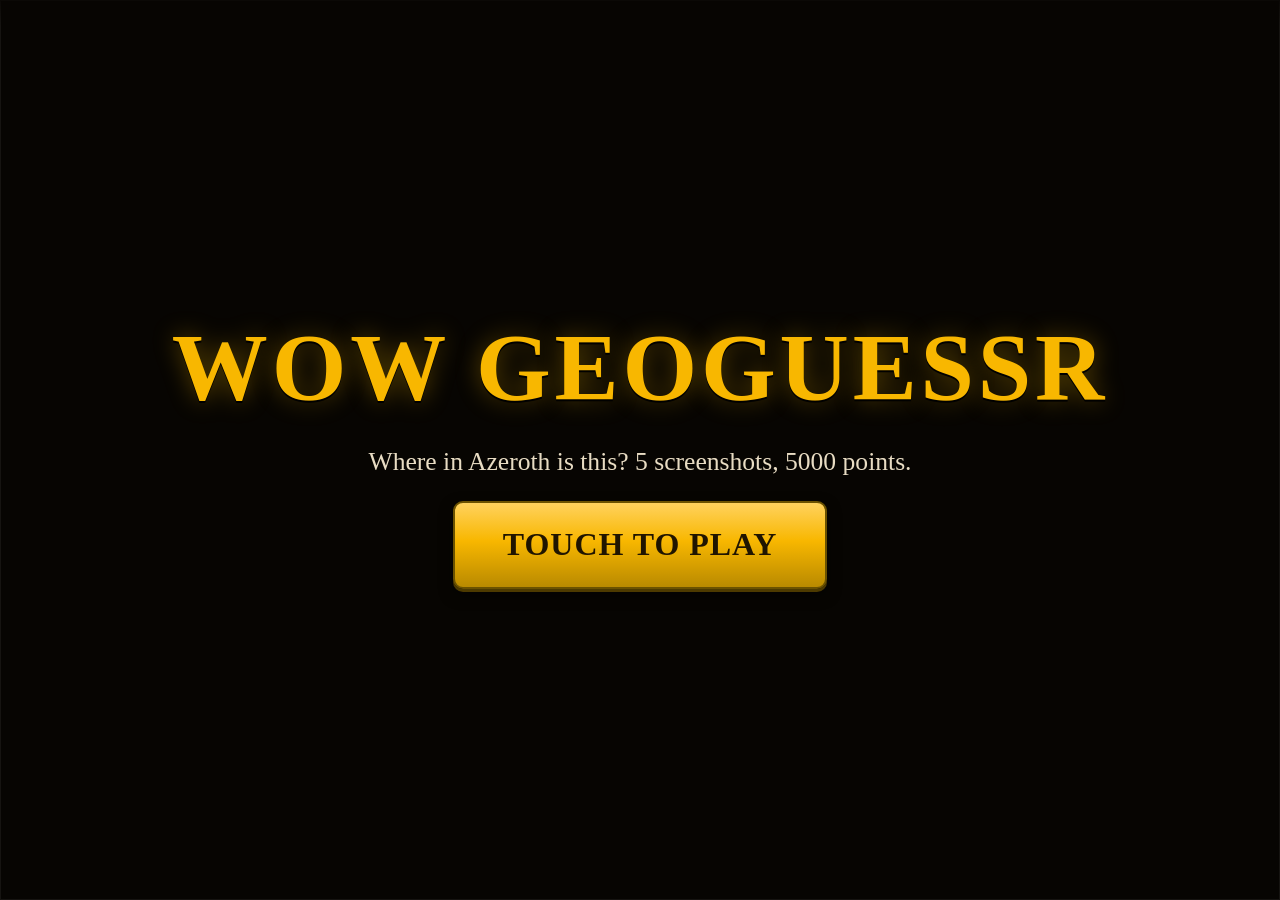
==== games/geoguessr/index.html @ a455a405 "Esfand Games: Onyxia Run + WoW GeoGuessr kiosk games Co-Authored-By: Claude Fable 5 <noreply@anthrop" ====
<!DOCTYPE html>
<html lang="en">
<head>
<meta charset="utf-8">
<meta name="viewport" content="width=device-width, initial-scale=1, user-scalable=no">
<title>WoW GeoGuessr</title>
<link rel="stylesheet" href="../../shared/css/theme.css">
<link rel="stylesheet" href="map.css">
<style>
  #screenshot {
    position: fixed; inset: 0; width: 100%; height: 100%;
    object-fit: cover; background: #000;
  }
  #topbar {
    position: fixed; top: 0; left: 0; right: 0;
    display: flex; justify-content: center; gap: 3rem;
    padding: .8rem; font-size: 1.6rem;
    background: linear-gradient(rgba(0,0,0,.75), transparent);
    text-shadow: 0 2px 4px #000;
    pointer-events: none;
  }
  /* Corner thumbnail that invites expanding the map */
  #map-thumb {
    position: fixed; right: 24px; bottom: 24px; width: 300px; height: 225px;
    border: 3px solid var(--gold); border-radius: 12px; overflow: hidden;
    cursor: pointer; background: #0a2231;
    box-shadow: 0 8px 30px rgba(0,0,0,.7);
    transition: transform .15s ease;
  }
  #map-thumb:hover { transform: scale(1.05); }
  #map-thumb img { width: 100%; height: 100%; object-fit: contain; pointer-events: none; }
  #map-thumb .hint {
    position: absolute; left: 0; right: 0; bottom: 0; text-align: center;
    padding: .4rem; background: rgba(0,0,0,.65); font-size: 1.1rem; color: var(--gold);
  }
  /* Expanded map panel */
  #map-panel {
    position: fixed; inset: 0; z-index: 40;
    display: flex; flex-direction: column; align-items: center; justify-content: center;
    background: rgba(5, 8, 12, .88);
  }
  #map-holder {
    width: min(74vw, 132vh); height: min(55.5vw, 74vh);
    border: 3px solid var(--gold); border-radius: 12px; background: #0a2231;
  }
  #map-actions { display: flex; gap: 1.2rem; margin-top: 1.2rem; align-items: center; }
  #reveal-banner {
    display: flex; flex-direction: column; align-items: center; gap: .3rem;
    margin-bottom: 1rem; text-align: center;
  }
  #reveal-zone { font-size: 3rem; }
  #reveal-detail { font-size: 1.5rem; color: var(--ink-dim); }
  #reveal-points { font-size: 2.6rem; color: var(--gold); font-variant-numeric: tabular-nums; }
  .idle-warn {
    position: fixed; bottom: 30px; left: 50%; transform: translateX(-50%);
    z-index: 90; font-size: 1.6rem; color: #ffd9d0; text-shadow: 0 2px 4px #000;
  }
</style>
</head>
<body>
  <img id="screenshot" alt="">
  <div id="topbar">
    <span id="round-label"></span>
    <span id="score-label"></span>
  </div>

  <div id="map-thumb" class="hidden">
    <img id="map-thumb-img" alt="Map">
    <div class="hint">TAP TO GUESS</div>
  </div>

  <div id="map-panel" class="hidden">
    <div id="reveal-banner" class="hidden">
      <div id="reveal-zone" class="wow-title"></div>
      <div id="reveal-detail"></div>
      <div id="reveal-points"></div>
    </div>
    <div id="map-holder"></div>
    <div id="map-actions">
      <button id="btn-close-map" class="btn btn-ghost">Back to photo</button>
      <button id="btn-lock" class="btn btn-huge">Lock In Guess</button>
      <button id="btn-next" class="btn btn-huge hidden">Next</button>
    </div>
  </div>

  <div id="attract" class="overlay">
    <h1 class="wow-title" style="font-size:clamp(3rem,8vw,6rem)">WoW GeoGuessr</h1>
    <p style="font-size:1.6rem;max-width:640px;text-align:center">
      Where in Azeroth is this? 5 screenshots, 5000 points.
    </p>
    <button id="btn-start" class="btn btn-huge attract-pulse">Touch to Play</button>
  </div>

  <div id="total" class="overlay hidden">
    <h1 class="wow-title" style="font-size:3.4rem">Journey Complete</h1>
    <div id="total-score" class="wow-title" style="font-size:5rem"></div>
    <div id="total-rank" style="font-size:2rem"></div>
    <button id="btn-again" class="btn btn-huge">Play Again</button>
  </div>

  <div id="idle-warn" class="idle-warn hidden"></div>

  <script type="module" src="game.js"></script>
</body>
</html>
---- shared/css/theme.css ----
/* Esfand Games — shared WoW-flavored kiosk theme */

@font-face {
  /* If organizers drop a fantasy font at shared/assets/title-font.woff2 it is
     picked up automatically; otherwise the serif stack below is used. */
  font-family: 'EsfandTitle';
  src: url('../assets/title-font.woff2') format('woff2');
  font-display: swap;
}

:root {
  --bg: #0d0b08;
  --panel: #1d1610;
  --panel-light: #2a2016;
  --ink: #e8dcc3;
  --ink-dim: #a89878;
  --gold: #f8b700;
  --gold-dark: #b98a00;
  --red: #c23b22;
  --green: #4caf50;
  --silver: #c0c0c0;
  --bronze: #cd7f32;
}

* { margin: 0; padding: 0; box-sizing: border-box; }

html, body {
  background: var(--bg);
  color: var(--ink);
  font-family: Georgia, 'Times New Roman', serif;
  overflow: hidden;
  height: 100%;
  user-select: none;
  -webkit-user-select: none;
}

.wow-title {
  font-family: 'EsfandTitle', Georgia, serif;
  color: var(--gold);
  text-shadow: 0 2px 0 #000, 0 0 24px rgba(248, 183, 0, .35);
  letter-spacing: .04em;
  text-transform: uppercase;
}

/* Touch-friendly buttons — minimum 64px hit targets */
.btn {
  display: inline-flex;
  align-items: center;
  justify-content: center;
  min-height: 64px;
  min-width: 64px;
  padding: 0 2rem;
  font-family: inherit;
  font-size: 1.4rem;
  font-weight: bold;
  color: #201500;
  background: linear-gradient(#ffd25e, var(--gold) 45%, var(--gold-dark));
  border: 2px solid #6b5200;
  border-radius: 10px;
  cursor: pointer;
  touch-action: manipulation;
  text-transform: uppercase;
  letter-spacing: .03em;
  box-shadow: 0 3px 0 #4d3a00, 0 6px 14px rgba(0,0,0,.5);
}
.btn:active { transform: translateY(2px); box-shadow: 0 1px 0 #4d3a00; }
.btn-huge { min-height: 88px; font-size: 2rem; padding: 0 3rem; }
.btn-ghost {
  background: var(--panel-light);
  color: var(--ink);
  border-color: var(--ink-dim);
  box-shadow: none;
}
.btn-danger { background: linear-gradient(#e06a52, var(--red) 45%, #8a2314); border-color: #5c150a; color: #fff; }

.panel {
  background: var(--panel);
  border: 3px solid var(--gold-dark);
  border-radius: 14px;
  padding: 1.5rem 2rem;
  box-shadow: 0 10px 40px rgba(0,0,0,.6);
}

/* Full-screen overlay scaffold used by attract screens / dialogs */
.overlay {
  position: fixed;
  inset: 0;
  display: flex;
  flex-direction: column;
  align-items: center;
  justify-content: center;
  gap: 1.5rem;
  background: rgba(8, 6, 3, .92);
  z-index: 50;
}
.overlay.hidden, .hidden { display: none !important; }

/* Attract screen pulse */
@keyframes attract-pulse {
  0%, 100% { transform: scale(1); opacity: 1; }
  50% { transform: scale(1.06); opacity: .85; }
}
.attract-pulse { animation: attract-pulse 1.6s ease-in-out infinite; }

@keyframes float-up {
  from { transform: translateY(14px); opacity: 0; }
  to { transform: translateY(0); opacity: 1; }
}
.float-up { animation: float-up .4s ease-out both; }

/* Leaderboard table */
.lb-table { border-collapse: collapse; font-size: 1.6rem; min-width: 420px; }
.lb-table td { padding: .35rem 1.2rem; }
.lb-table .lb-rank { text-align: right; color: var(--ink-dim); }
.lb-table .lb-score { text-align: right; font-variant-numeric: tabular-nums; }
.lb-table tr.lb-1 td { color: var(--gold); font-size: 1.9rem; }
.lb-table tr.lb-2 td { color: var(--silver); }
.lb-table tr.lb-3 td { color: var(--bronze); }

/* On-screen initials keyboard */
.osk { display: grid; grid-template-columns: repeat(7, 1fr); gap: 10px; }
.osk .btn { min-width: 76px; min-height: 76px; font-size: 1.8rem; padding: 0; }
.osk-slots { display: flex; gap: 14px; font-size: 4rem; font-family: monospace; }
.osk-slots .slot {
  width: 84px; height: 104px; display: flex; align-items: center; justify-content: center;
  border: 3px solid var(--gold-dark); border-radius: 10px; background: var(--panel-light);
}
.osk-slots .slot.active { border-color: var(--gold); box-shadow: 0 0 18px rgba(248,183,0,.4); }

/* Admin overlay */
.admin-overlay { z-index: 100; }
.admin-overlay .panel { display: flex; flex-direction: column; gap: 1rem; min-width: 420px; }

/* Friendly manifest error */
.manifest-error {
  position: fixed; inset: 0; z-index: 200;
  display: flex; flex-direction: column; align-items: center; justify-content: center;
  gap: 1rem; background: #2a0d08; color: #ffd9d0; padding: 3rem; text-align: center;
}
.manifest-error code { background: #000; padding: .2em .5em; border-radius: 6px; font-size: 1.1em; }
---- games/geoguessr/map.css ----
/* Map widget styles — used by the game and the calibrate page */

.mapw { position: relative; overflow: hidden; }
.mapw-img {
  position: absolute; inset: 0; width: 100%; height: 100%;
  object-fit: contain; pointer-events: none;
}
.mapw-layer { position: absolute; inset: 0; pointer-events: none; }

.mapw-pin {
  position: absolute; width: 34px; height: 34px;
  margin-left: -17px; margin-top: -34px;
  pointer-events: none;
}
.mapw-pin::before {
  content: ''; position: absolute; inset: 0;
  clip-path: polygon(50% 100%, 8% 32%, 20% 8%, 50% 0, 80% 8%, 92% 32%);
}
.mapw-pin-guess::before { background: #f8b700; box-shadow: 0 0 12px rgba(248,183,0,.8); }
.mapw-pin-truth::before { background: #4caf50; }
.mapw-pin-truth { animation: pin-drop .45s cubic-bezier(.2, 2.2, .6, 1) both; }
@keyframes pin-drop {
  from { transform: translateY(-60px) scale(1.6); opacity: 0; }
  to { transform: none; opacity: 1; }
}

.mapw-line {
  position: absolute; height: 4px; margin-top: -2px;
  background: repeating-linear-gradient(90deg, #fff 0 12px, transparent 12px 22px);
  transform-origin: 0 50%;
  transition: width .7s ease-out;
  opacity: .9;
}

/* Calibrate crosshair + score ring */
.mapw-cross {
  position: absolute; width: 26px; height: 26px; margin: -13px 0 0 -13px;
  pointer-events: none;
}
.mapw-cross::before, .mapw-cross::after {
  content: ''; position: absolute; background: #ff4d6a;
}
.mapw-cross::before { left: 50%; top: 0; width: 2px; height: 100%; margin-left: -1px; }
.mapw-cross::after { top: 50%; left: 0; height: 2px; width: 100%; margin-top: -1px; }
.mapw-ring {
  position: absolute; border: 2px dashed rgba(248, 183, 0, .8); border-radius: 50%;
  pointer-events: none; transform: translate(-50%, -50%);
}
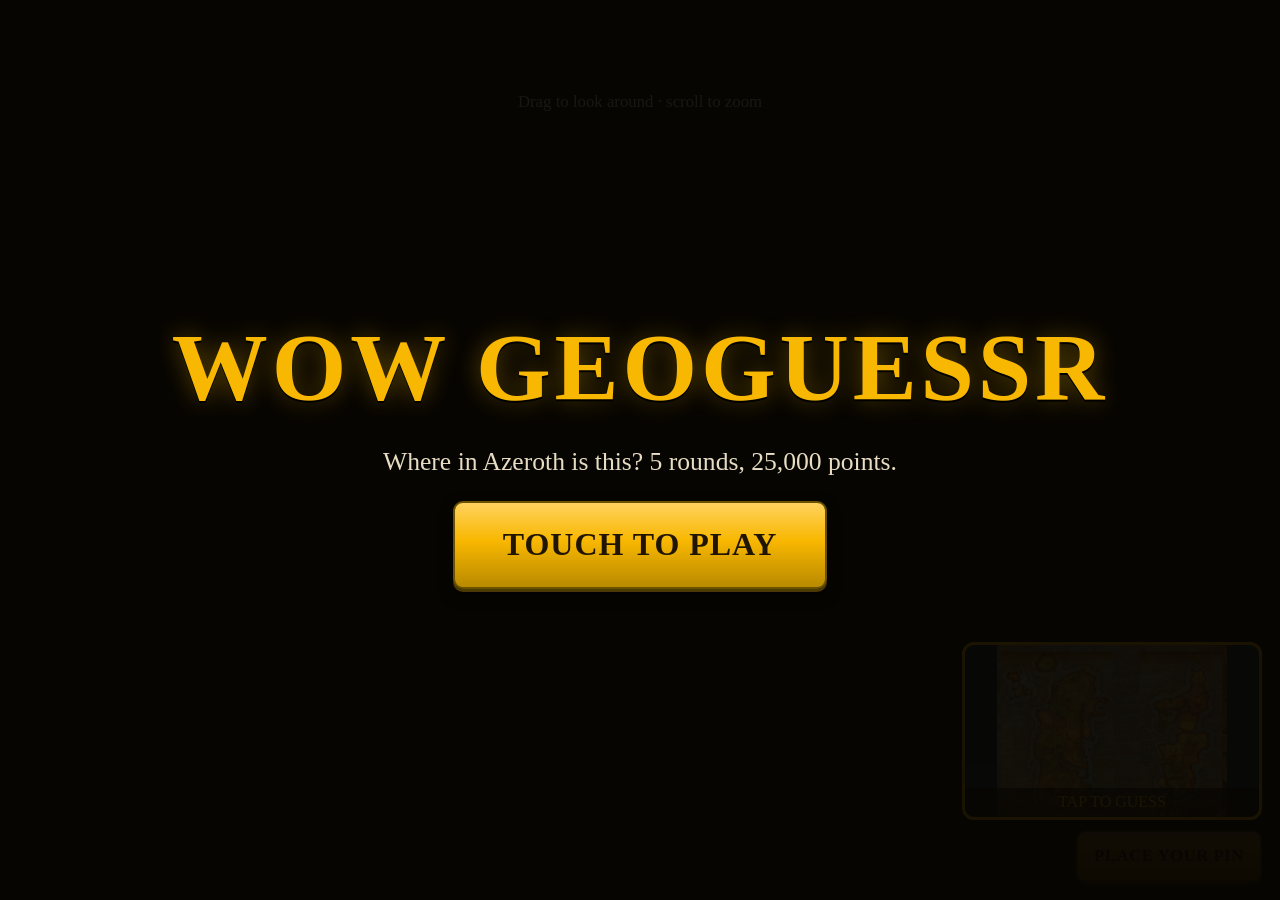
==== commit a2548e0d: "GeoGuessr: LostGamer-style overhaul — look-around photo viewer, WebGL 360 pano support, zoomable gue" ====
--- a/games/geoguessr/index.html
+++ b/games/geoguessr/index.html
@@ -7,50 +7,71 @@
 <link rel="stylesheet" href="../../shared/css/theme.css">
 <link rel="stylesheet" href="map.css">
 <style>
-  #screenshot {
-    position: fixed; inset: 0; width: 100%; height: 100%;
-    object-fit: cover; background: #000;
+  /* --- location viewers (photo pan/zoom + 360 pano) --- */
+  #photo { position: fixed; inset: 0; overflow: hidden; background: #000; touch-action: none; cursor: grab; }
+  #photo:active { cursor: grabbing; }
+  .photoview-img { position: absolute; left: 0; top: 0; transform-origin: 0 0; will-change: transform; }
+  #pano { position: fixed; inset: 0; width: 100%; height: 100%; touch-action: none; cursor: grab; display: none; }
+  #look-hint {
+    position: fixed; top: 84px; left: 50%; transform: translateX(-50%);
+    padding: .5rem 1.2rem; border-radius: 999px; background: rgba(0,0,0,.55);
+    font-size: 1.05rem; color: var(--ink); pointer-events: none;
+    transition: opacity .6s; z-index: 10;
   }
+
+  /* --- top bar: round / timer / score --- */
   #topbar {
-    position: fixed; top: 0; left: 0; right: 0;
-    display: flex; justify-content: center; gap: 3rem;
-    padding: .8rem; font-size: 1.6rem;
+    position: fixed; top: 0; left: 0; right: 0; z-index: 20;
+    display: flex; justify-content: center; align-items: center; gap: 3rem;
+    padding: .7rem; font-size: 1.5rem;
     background: linear-gradient(rgba(0,0,0,.75), transparent);
     text-shadow: 0 2px 4px #000;
     pointer-events: none;
   }
-  /* Corner thumbnail that invites expanding the map */
-  #map-thumb {
-    position: fixed; right: 24px; bottom: 24px; width: 300px; height: 225px;
-    border: 3px solid var(--gold); border-radius: 12px; overflow: hidden;
-    cursor: pointer; background: #0a2231;
+  #timer-wrap {
+    position: fixed; top: 0; left: 0; right: 0; height: 6px; z-index: 21;
+    background: rgba(0,0,0,.5); display: none;
+  }
+  #timer-bar { height: 100%; width: 100%; background: var(--gold); transition: width .25s linear; }
+  #timer-bar.low { background: var(--red); }
+
+  /* --- map inset (GeoGuessr style, bottom-right, expands) --- */
+  #map-inset {
+    position: fixed; right: 18px; bottom: 18px; z-index: 30;
+    width: 300px; height: 240px;
+    display: flex; flex-direction: column; gap: 10px;
+    transition: width .25s ease, height .25s ease;
+  }
+  #map-inset.expanded { width: min(72vw, 1100px); height: min(74vh, 860px); }
+  #map-holder {
+    flex: 1; min-height: 0;
+    border: 3px solid var(--gold); border-radius: 12px; background: #0a2231;
     box-shadow: 0 8px 30px rgba(0,0,0,.7);
-    transition: transform .15s ease;
+    overflow: hidden;
   }
-  #map-thumb:hover { transform: scale(1.05); }
-  #map-thumb img { width: 100%; height: 100%; object-fit: contain; pointer-events: none; }
-  #map-thumb .hint {
-    position: absolute; left: 0; right: 0; bottom: 0; text-align: center;
-    padding: .4rem; background: rgba(0,0,0,.65); font-size: 1.1rem; color: var(--gold);
+  #map-inset:not(.expanded) #map-holder { cursor: pointer; }
+  #map-inset:not(.expanded) .mapw-zoombtns { display: none; }
+  #inset-buttons { display: flex; gap: 10px; justify-content: flex-end; }
+  #map-inset:not(.expanded) #inset-buttons .btn { min-height: 52px; font-size: 1.05rem; padding: 0 1rem; }
+  #btn-lock[disabled] { opacity: .45; }
+  #expand-hint {
+    position: absolute; left: 0; right: 0; bottom: 0; z-index: 6; text-align: center;
+    padding: .35rem; background: rgba(0,0,0,.65); font-size: 1rem; color: var(--gold);
+    pointer-events: none;
   }
-  /* Expanded map panel */
-  #map-panel {
-    position: fixed; inset: 0; z-index: 40;
-    display: flex; flex-direction: column; align-items: center; justify-content: center;
-    background: rgba(5, 8, 12, .88);
+
+  /* --- reveal banner --- */
+  #reveal-banner {
+    position: fixed; top: 54px; left: 50%; transform: translateX(-50%);
+    z-index: 25; text-align: center; pointer-events: none;
+    display: flex; flex-direction: column; gap: .2rem;
+    background: rgba(8, 6, 3, .82); padding: .8rem 2.2rem; border-radius: 14px;
+    border: 2px solid var(--gold-dark);
   }
-  #map-holder {
-    width: min(74vw, 132vh); height: min(55.5vw, 74vh);
-    border: 3px solid var(--gold); border-radius: 12px; background: #0a2231;
-  }
-  #map-actions { display: flex; gap: 1.2rem; margin-top: 1.2rem; align-items: center; }
-  #reveal-banner {
-    display: flex; flex-direction: column; align-items: center; gap: .3rem;
-    margin-bottom: 1rem; text-align: center;
-  }
-  #reveal-zone { font-size: 3rem; }
-  #reveal-detail { font-size: 1.5rem; color: var(--ink-dim); }
-  #reveal-points { font-size: 2.6rem; color: var(--gold); font-variant-numeric: tabular-nums; }
+  #reveal-zone { font-size: 2.4rem; }
+  #reveal-detail { font-size: 1.3rem; color: var(--ink-dim); }
+  #reveal-points { font-size: 2rem; color: var(--gold); font-variant-numeric: tabular-nums; }
+
   .idle-warn {
     position: fixed; bottom: 30px; left: 50%; transform: translateX(-50%);
     z-index: 90; font-size: 1.6rem; color: #ffd9d0; text-shadow: 0 2px 4px #000;
@@ -58,35 +79,35 @@
 </style>
 </head>
 <body>
-  <img id="screenshot" alt="">
+  <div id="photo"></div>
+  <canvas id="pano"></canvas>
+  <div id="look-hint">Drag to look around · scroll to zoom</div>
+
+  <div id="timer-wrap"><div id="timer-bar"></div></div>
   <div id="topbar">
     <span id="round-label"></span>
     <span id="score-label"></span>
   </div>
 
-  <div id="map-thumb" class="hidden">
-    <img id="map-thumb-img" alt="Map">
-    <div class="hint">TAP TO GUESS</div>
+  <div id="reveal-banner" class="hidden">
+    <div id="reveal-zone" class="wow-title"></div>
+    <div id="reveal-detail"></div>
+    <div id="reveal-points"></div>
   </div>
 
-  <div id="map-panel" class="hidden">
-    <div id="reveal-banner" class="hidden">
-      <div id="reveal-zone" class="wow-title"></div>
-      <div id="reveal-detail"></div>
-      <div id="reveal-points"></div>
-    </div>
-    <div id="map-holder"></div>
-    <div id="map-actions">
-      <button id="btn-close-map" class="btn btn-ghost">Back to photo</button>
-      <button id="btn-lock" class="btn btn-huge">Lock In Guess</button>
-      <button id="btn-next" class="btn btn-huge hidden">Next</button>
+  <div id="map-inset">
+    <div id="map-holder"><div id="expand-hint">TAP TO GUESS</div></div>
+    <div id="inset-buttons">
+      <button id="btn-collapse" class="btn btn-ghost hidden">Hide map</button>
+      <button id="btn-lock" class="btn" disabled>Place your pin</button>
+      <button id="btn-next" class="btn hidden">Next</button>
     </div>
   </div>
 
   <div id="attract" class="overlay">
     <h1 class="wow-title" style="font-size:clamp(3rem,8vw,6rem)">WoW GeoGuessr</h1>
-    <p style="font-size:1.6rem;max-width:640px;text-align:center">
-      Where in Azeroth is this? 5 screenshots, 5000 points.
+    <p id="attract-sub" style="font-size:1.6rem;max-width:640px;text-align:center">
+      Where in Azeroth is this?
     </p>
     <button id="btn-start" class="btn btn-huge attract-pulse">Touch to Play</button>
   </div>
--- a/games/geoguessr/map.css
+++ b/games/geoguessr/map.css
@@ -1,16 +1,22 @@
-/* Map widget styles — used by the game and the calibrate page */
+/* Map widget styles — zoomable map used by the game and the calibrate page */
 
-.mapw { position: relative; overflow: hidden; }
-.mapw-img {
-  position: absolute; inset: 0; width: 100%; height: 100%;
-  object-fit: contain; pointer-events: none;
+.mapw { position: relative; overflow: hidden; touch-action: none; }
+.mapw-stage {
+  position: absolute; left: 0; top: 0;
+  transform-origin: 0 0;
+  will-change: transform;
 }
+.mapw-img { position: absolute; inset: 0; width: 100%; height: 100%; pointer-events: none; }
+.mapw-svg { position: absolute; inset: 0; pointer-events: none; overflow: visible; }
 .mapw-layer { position: absolute; inset: 0; pointer-events: none; }
+
+/* anchor wrapper: positioned at the natural coordinate, counter-scaled so
+   pins keep constant screen size at any zoom */
+.mapw-anchor { position: absolute; width: 0; height: 0; }
 
 .mapw-pin {
   position: absolute; width: 34px; height: 34px;
-  margin-left: -17px; margin-top: -34px;
-  pointer-events: none;
+  left: -17px; top: -34px;
 }
 .mapw-pin::before {
   content: ''; position: absolute; inset: 0;
@@ -25,24 +31,26 @@
 }
 
 .mapw-line {
-  position: absolute; height: 4px; margin-top: -2px;
-  background: repeating-linear-gradient(90deg, #fff 0 12px, transparent 12px 22px);
-  transform-origin: 0 50%;
-  transition: width .7s ease-out;
+  stroke: #fff; stroke-width: 4; stroke-dasharray: 12 10;
+  vector-effect: non-scaling-stroke;
   opacity: .9;
+  animation: line-dash 1.2s linear infinite;
+}
+@keyframes line-dash { to { stroke-dashoffset: -44; } }
+
+.mapw-ring {
+  fill: none; stroke: rgba(248, 183, 0, .85); stroke-width: 2;
+  stroke-dasharray: 8 6; vector-effect: non-scaling-stroke;
 }
 
-/* Calibrate crosshair + score ring */
-.mapw-cross {
-  position: absolute; width: 26px; height: 26px; margin: -13px 0 0 -13px;
-  pointer-events: none;
+.mapw-zoombtns {
+  position: absolute; left: 10px; bottom: 10px; z-index: 5;
+  display: flex; flex-direction: column; gap: 6px;
 }
-.mapw-cross::before, .mapw-cross::after {
-  content: ''; position: absolute; background: #ff4d6a;
+.mapw-zoombtns button {
+  width: 52px; height: 52px; font-size: 1.5rem; font-family: inherit;
+  color: var(--ink); background: rgba(29, 22, 16, .92);
+  border: 2px solid var(--gold-dark); border-radius: 8px; cursor: pointer;
+  touch-action: manipulation;
 }
-.mapw-cross::before { left: 50%; top: 0; width: 2px; height: 100%; margin-left: -1px; }
-.mapw-cross::after { top: 50%; left: 0; height: 2px; width: 100%; margin-top: -1px; }
-.mapw-ring {
-  position: absolute; border: 2px dashed rgba(248, 183, 0, .8); border-radius: 50%;
-  pointer-events: none; transform: translate(-50%, -50%);
-}
+.mapw-zoombtns button:active { background: var(--panel-light); }
